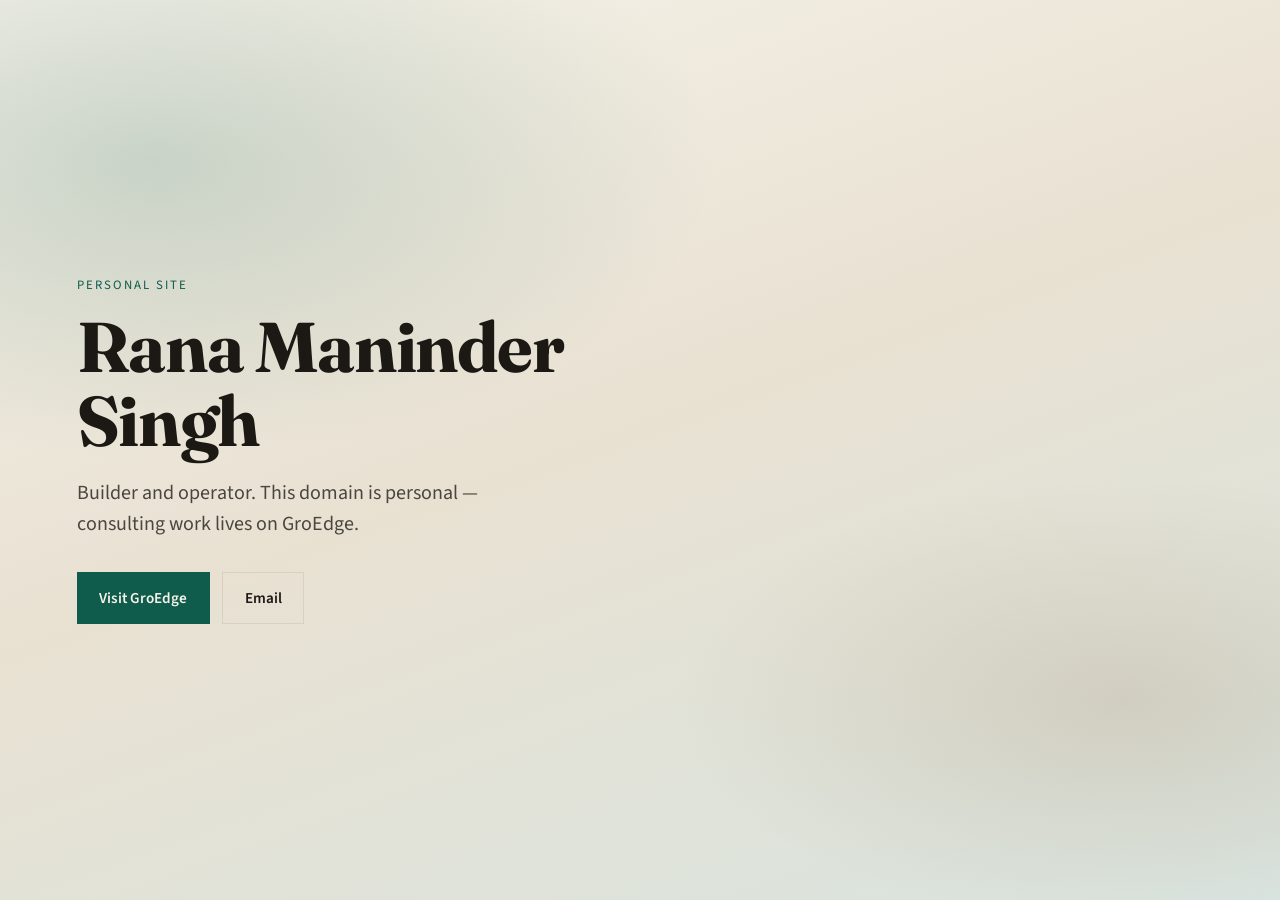
==== ranamanindersingh/index.html @ 96a48b3c "Separate domains: personal site on ranamanindersingh.com, GroEdge on groedge.in. Co-authored-by: Cur" ====
<!DOCTYPE html>
<html lang="en">
<head>
  <meta charset="UTF-8">
  <meta name="viewport" content="width=device-width, initial-scale=1.0">
  <title>Rana Maninder Singh</title>
  <meta name="description" content="Personal site of Rana Maninder Singh.">
  <link rel="preconnect" href="https://fonts.googleapis.com">
  <link rel="preconnect" href="https://fonts.gstatic.com" crossorigin>
  <link href="https://fonts.googleapis.com/css2?family=Fraunces:opsz,wght@9..144,500;9..144,700&family=Source+Sans+3:wght@400;600&display=swap" rel="stylesheet">
  <link rel="stylesheet" href="style.css">
</head>
<body>
  <div class="atmosphere" aria-hidden="true"></div>
  <main class="stage">
    <p class="eyebrow">Personal site</p>
    <h1>Rana Maninder Singh</h1>
    <p class="lead">Builder and operator. This domain is personal — consulting work lives on GroEdge.</p>
    <div class="actions">
      <a class="btn primary" href="https://groedge.in/">Visit GroEdge</a>
      <a class="btn ghost" href="mailto:hello@ranamanindersingh.com">Email</a>
    </div>
  </main>
</body>
</html>
---- ranamanindersingh/style.css ----
:root {
  --ink: #1c1915;
  --paper: #f3efe6;
  --accent: #0f5c4c;
  --mist: rgba(28, 25, 21, 0.08);
}

* {
  box-sizing: border-box;
  margin: 0;
  padding: 0;
}

html,
body {
  min-height: 100%;
}

body {
  font-family: "Source Sans 3", sans-serif;
  color: var(--ink);
  background: var(--paper);
  overflow-x: hidden;
}

.atmosphere {
  position: fixed;
  inset: 0;
  background:
    radial-gradient(ellipse 80% 60% at 12% 18%, rgba(15, 92, 76, 0.18), transparent 55%),
    radial-gradient(ellipse 70% 50% at 88% 78%, rgba(140, 98, 57, 0.16), transparent 50%),
    linear-gradient(160deg, #f7f3ea 0%, #e8e1d2 48%, #d9e4df 100%);
  z-index: -1;
  animation: drift 18s ease-in-out infinite alternate;
}

@keyframes drift {
  from { filter: saturate(1) brightness(1); transform: scale(1); }
  to { filter: saturate(1.08) brightness(1.03); transform: scale(1.03); }
}

.stage {
  min-height: 100vh;
  display: flex;
  flex-direction: column;
  justify-content: center;
  padding: clamp(2rem, 6vw, 5rem);
  max-width: 42rem;
}

.eyebrow {
  font-size: 0.8rem;
  letter-spacing: 0.16em;
  text-transform: uppercase;
  color: var(--accent);
  margin-bottom: 1rem;
  opacity: 0;
  animation: rise 0.8s ease forwards 0.1s;
}

h1 {
  font-family: Fraunces, Georgia, serif;
  font-weight: 700;
  font-size: clamp(2.6rem, 8vw, 4.4rem);
  line-height: 1.05;
  letter-spacing: -0.02em;
  margin-bottom: 1.25rem;
  opacity: 0;
  animation: rise 0.9s ease forwards 0.25s;
}

.lead {
  font-size: clamp(1.05rem, 2.4vw, 1.25rem);
  line-height: 1.55;
  max-width: 28rem;
  margin-bottom: 2rem;
  color: rgba(28, 25, 21, 0.78);
  opacity: 0;
  animation: rise 0.9s ease forwards 0.4s;
}

.actions {
  display: flex;
  flex-wrap: wrap;
  gap: 0.75rem;
  opacity: 0;
  animation: rise 0.9s ease forwards 0.55s;
}

.btn {
  display: inline-flex;
  align-items: center;
  justify-content: center;
  padding: 0.85rem 1.35rem;
  text-decoration: none;
  font-weight: 600;
  font-size: 0.95rem;
  border: 1.5px solid transparent;
  transition: transform 0.2s ease, background 0.2s ease, color 0.2s ease;
}

.btn:hover {
  transform: translateY(-2px);
}

.btn.primary {
  background: var(--accent);
  color: #f7f3ea;
}

.btn.primary:hover {
  background: #0b463a;
}

.btn.ghost {
  background: transparent;
  color: var(--ink);
  border-color: var(--mist);
  backdrop-filter: blur(4px);
}

.btn.ghost:hover {
  border-color: var(--ink);
}

@keyframes rise {
  from {
    opacity: 0;
    transform: translateY(14px);
  }
  to {
    opacity: 1;
    transform: translateY(0);
  }
}

@media (prefers-reduced-motion: reduce) {
  .atmosphere,
  .eyebrow,
  h1,
  .lead,
  .actions {
    animation: none;
    opacity: 1;
    transform: none;
    filter: none;
  }
}
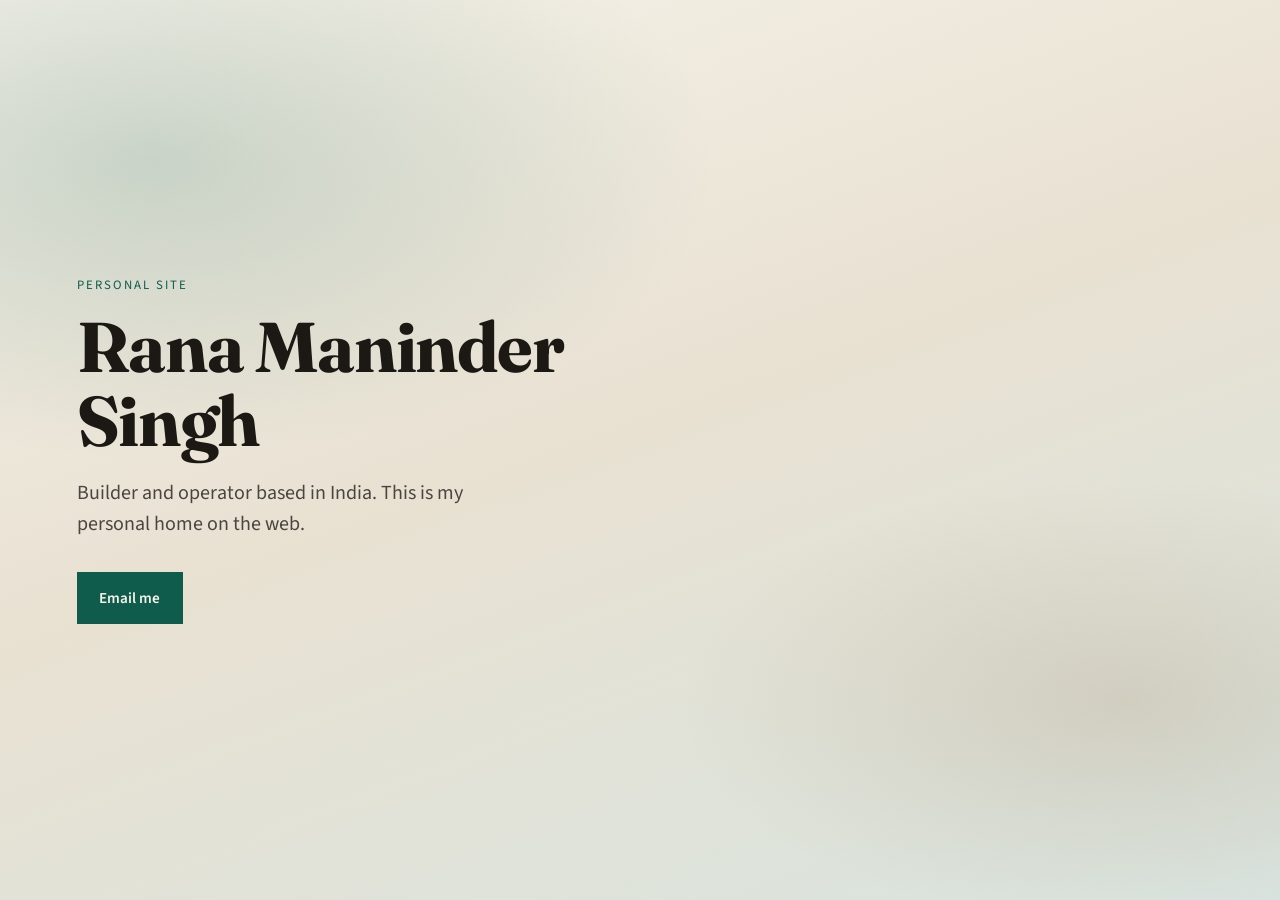
==== commit ada5e39a: "Remove GroEdge links from the personal site so domains stay independent. Co-authored-by: Cursor <cur" ====
--- a/ranamanindersingh/index.html
+++ b/ranamanindersingh/index.html
@@ -15,10 +15,9 @@
   <main class="stage">
     <p class="eyebrow">Personal site</p>
     <h1>Rana Maninder Singh</h1>
-    <p class="lead">Builder and operator. This domain is personal — consulting work lives on GroEdge.</p>
+    <p class="lead">Builder and operator based in India. This is my personal home on the web.</p>
     <div class="actions">
-      <a class="btn primary" href="https://groedge.in/">Visit GroEdge</a>
-      <a class="btn ghost" href="mailto:hello@ranamanindersingh.com">Email</a>
+      <a class="btn primary" href="mailto:hello@ranamanindersingh.com">Email me</a>
     </div>
   </main>
 </body>
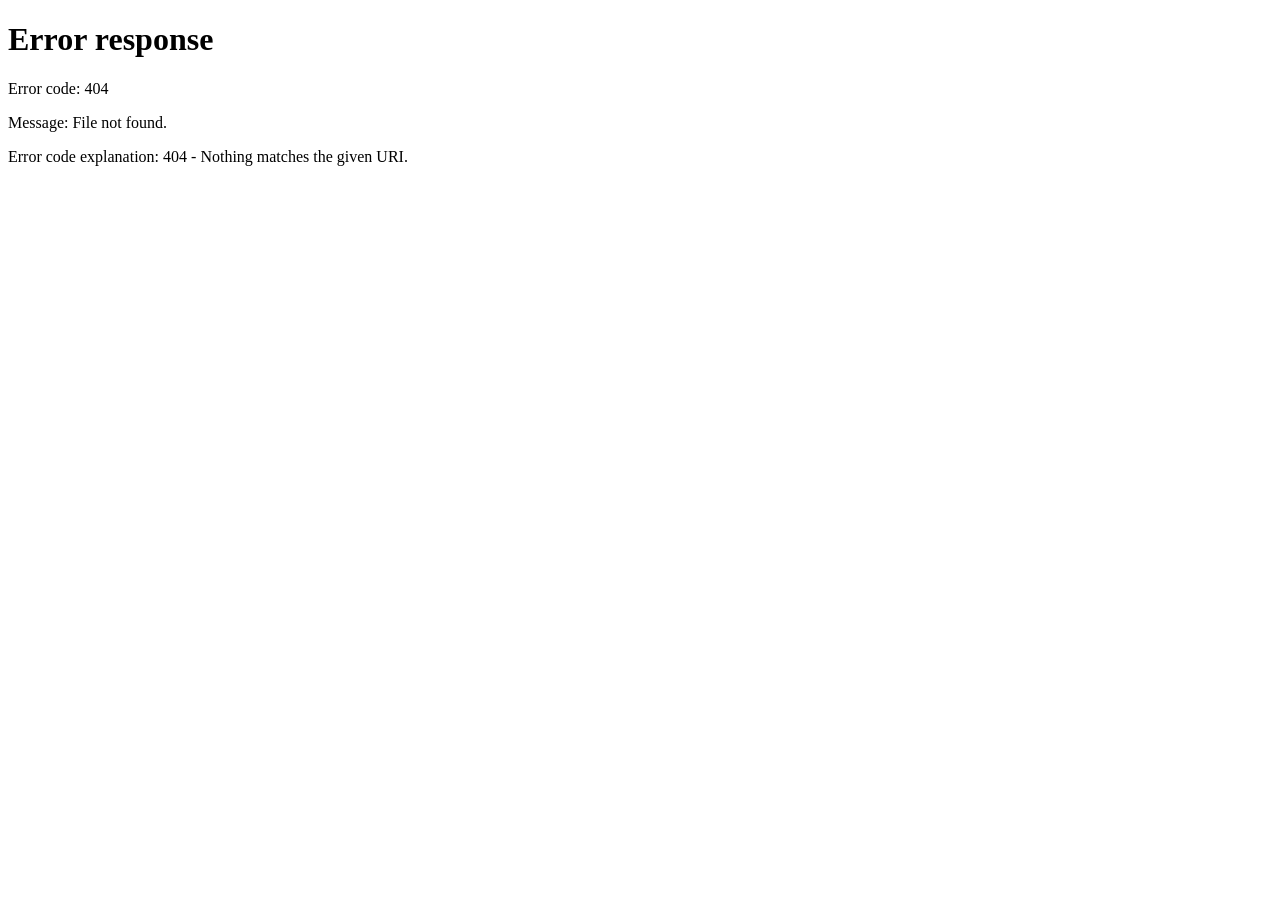
==== commit 702c17b2: "Restore personal site: root redirects to /website/, stop overwriting httpdocs. Co-authored-by: Curso" ====
--- a/ranamanindersingh/index.html
+++ b/ranamanindersingh/index.html
@@ -1,24 +1,28 @@
 <!DOCTYPE html>
 <html lang="en">
 <head>
-  <meta charset="UTF-8">
-  <meta name="viewport" content="width=device-width, initial-scale=1.0">
-  <title>Rana Maninder Singh</title>
-  <meta name="description" content="Personal site of Rana Maninder Singh.">
-  <link rel="preconnect" href="https://fonts.googleapis.com">
-  <link rel="preconnect" href="https://fonts.gstatic.com" crossorigin>
-  <link href="https://fonts.googleapis.com/css2?family=Fraunces:opsz,wght@9..144,500;9..144,700&family=Source+Sans+3:wght@400;600&display=swap" rel="stylesheet">
-  <link rel="stylesheet" href="style.css">
+  <meta charset="UTF-8" />
+  <title>Data &amp; Analytics Lab</title>
+  <script>
+    (function () {
+      var h = window.location.hash;
+      if (!h || h === "#") h = "#home";
+      window.location.replace("/website/" + h);
+    })();
+  </script>
+  <noscript>
+    <meta http-equiv="refresh" content="0;url=/website/#home" />
+  </noscript>
 </head>
 <body>
-  <div class="atmosphere" aria-hidden="true"></div>
-  <main class="stage">
-    <p class="eyebrow">Personal site</p>
-    <h1>Rana Maninder Singh</h1>
-    <p class="lead">Builder and operator based in India. This is my personal home on the web.</p>
-    <div class="actions">
-      <a class="btn primary" href="mailto:hello@ranamanindersingh.com">Email me</a>
-    </div>
-  </main>
+  <p>Redirecting to the <a id="lab-link" href="/website/#home">learning lab</a>…</p>
+  <script>
+    (function () {
+      var h = window.location.hash;
+      if (!h || h === "#") h = "#home";
+      var a = document.getElementById("lab-link");
+      if (a) a.setAttribute("href", "/website/" + h);
+    })();
+  </script>
 </body>
 </html>
